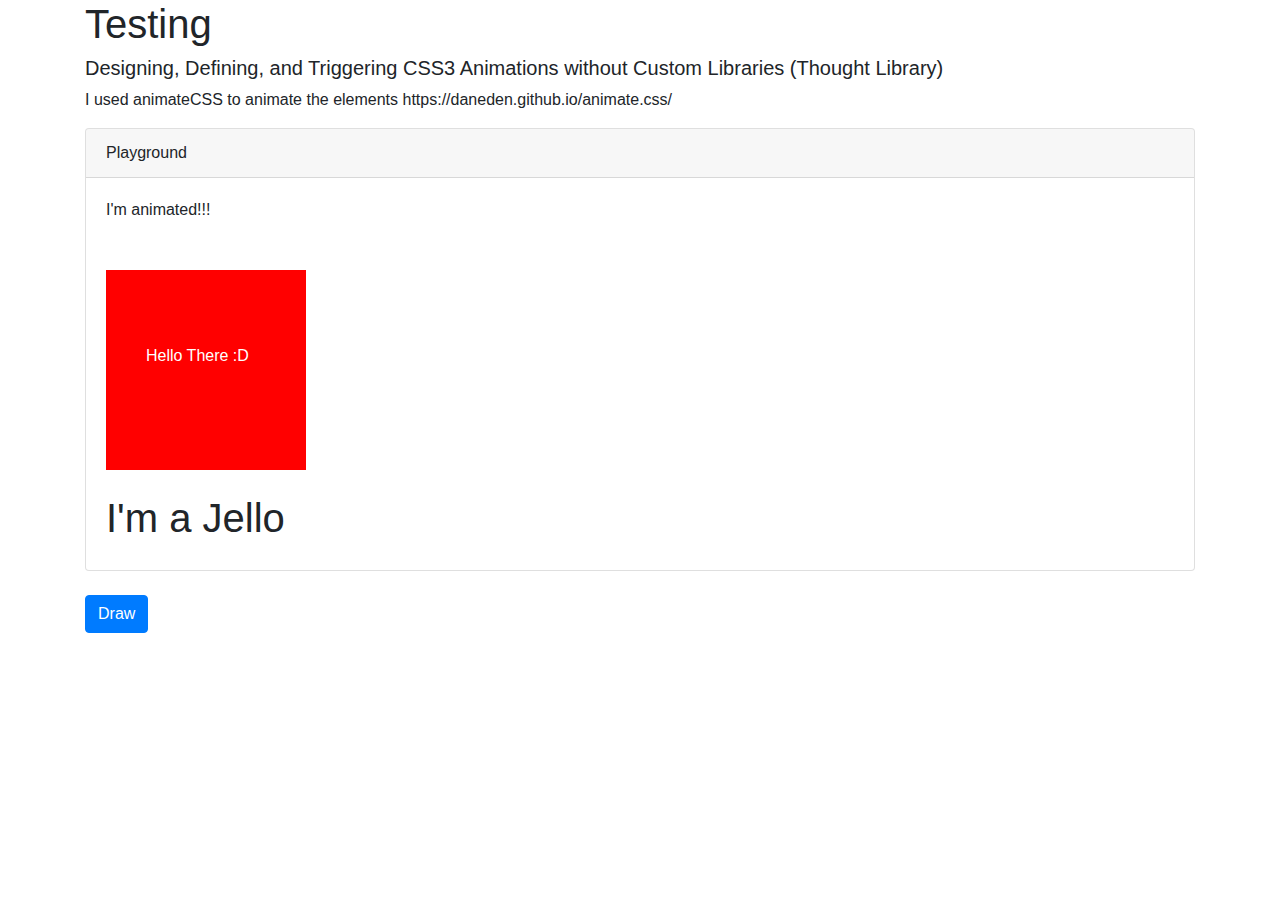
==== working/topic11.html @ 8430f258 "CSS Animations though library" ====
<html>

<head>
    <link rel="stylesheet" type="text/css"
        href="https://stackpath.bootstrapcdn.com/bootstrap/4.4.1/css/bootstrap.min.css">
    <link rel="stylesheet" href="https://cdnjs.cloudflare.com/ajax/libs/animate.css/3.7.2/animate.min.css">
    <title>Cit Fluency</title>
</head>
<style>

</style>

<body>
    <div class="container">
        <h1>Testing</h1>
        <h5>Designing, Defining, and Triggering CSS3 Animations without Custom Libraries (Thought Library)</h5>
        <p>I used animateCSS to animate the elements https://daneden.github.io/animate.css/</p>
        </p>
        <div class="card">
            <div class="card-header">
                Playground
            </div>
            <div class="card-body">
                <div class="animated infinite bounce">I'm animated!!!</div>
                <br><br>

                <div style="height:200px; width: 200px; background-color: red" class="animated infinite pulse">
                    <br>
                    <span style="color: white; margin: 0 auto; display: block; width: 120px; padding-top: 50px;">Hello
                        There :D</span>
                </div>
    
                <br>
                <div class="animated jello delay-5s">
                    <h1>I'm a Jello</h1>
                </div>
            </div>
        </div>
        <br>
        <input type="button" value="Draw" onclick="Draw()" class="btn btn-primary">
        <!-- <input type="button" value="Toggle Class" onclick="toggle()" class="btn btn-primary"> -->
    </div>
</body>

</html>
<script>
    (function () {
        // Executes on ready
    })();
    function Draw() {
        var c = document.getElementById("myCanvas");
        var ctx = c.getContext("2d");
        ctx.beginPath();
        ctx.arc(75, 75, 50, 0, Math.PI * 2, true); // Círculo externo
        ctx.moveTo(110, 75);
        ctx.arc(75, 75, 35, 0, Math.PI, false);   // Boca (contra reloj)
        ctx.moveTo(65, 65);
        ctx.arc(60, 65, 5, 0, Math.PI * 2, true);  // Ojo izquierdo
        ctx.moveTo(95, 65);
        ctx.arc(90, 65, 5, 0, Math.PI * 2, true);  // Ojo derecho
        ctx.stroke();
    }
</script>
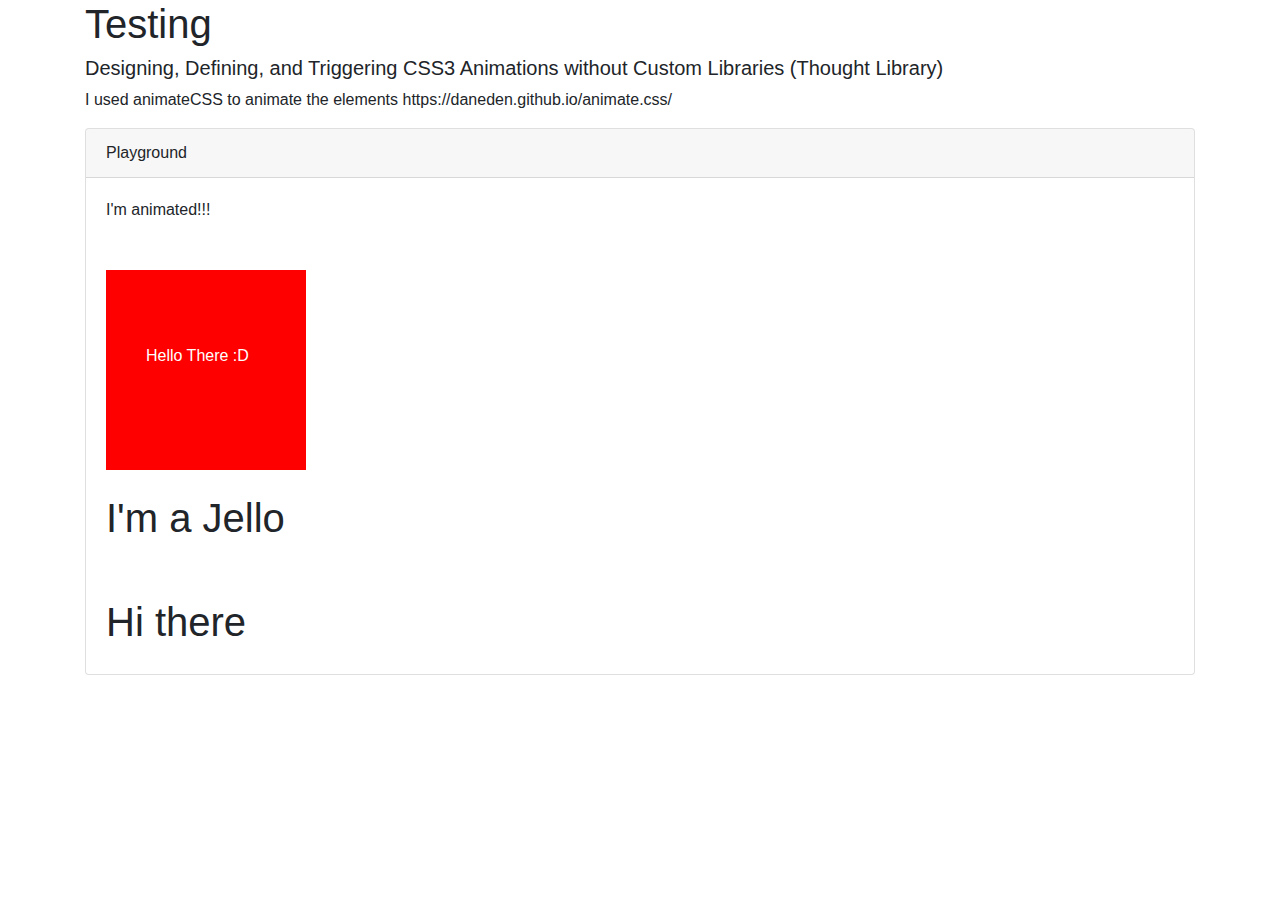
==== commit 686391a2: "a" ====
--- a/working/topic11.html
+++ b/working/topic11.html
@@ -34,10 +34,14 @@
                 <div class="animated jello delay-5s">
                     <h1>I'm a Jello</h1>
                 </div>
+                <br><br>
+                <div class="animated bounceInLeft delay-3s">
+                    <h1>Hi there </h1>
+                </div>
             </div>
         </div>
         <br>
-        <input type="button" value="Draw" onclick="Draw()" class="btn btn-primary">
+        <!-- <input type="button" value="Draw" onclick="Draw()" class="btn btn-primary"> -->
         <!-- <input type="button" value="Toggle Class" onclick="toggle()" class="btn btn-primary"> -->
     </div>
 </body>
@@ -47,17 +51,4 @@
     (function () {
         // Executes on ready
     })();
-    function Draw() {
-        var c = document.getElementById("myCanvas");
-        var ctx = c.getContext("2d");
-        ctx.beginPath();
-        ctx.arc(75, 75, 50, 0, Math.PI * 2, true); // Círculo externo
-        ctx.moveTo(110, 75);
-        ctx.arc(75, 75, 35, 0, Math.PI, false);   // Boca (contra reloj)
-        ctx.moveTo(65, 65);
-        ctx.arc(60, 65, 5, 0, Math.PI * 2, true);  // Ojo izquierdo
-        ctx.moveTo(95, 65);
-        ctx.arc(90, 65, 5, 0, Math.PI * 2, true);  // Ojo derecho
-        ctx.stroke();
-    }
 </script>